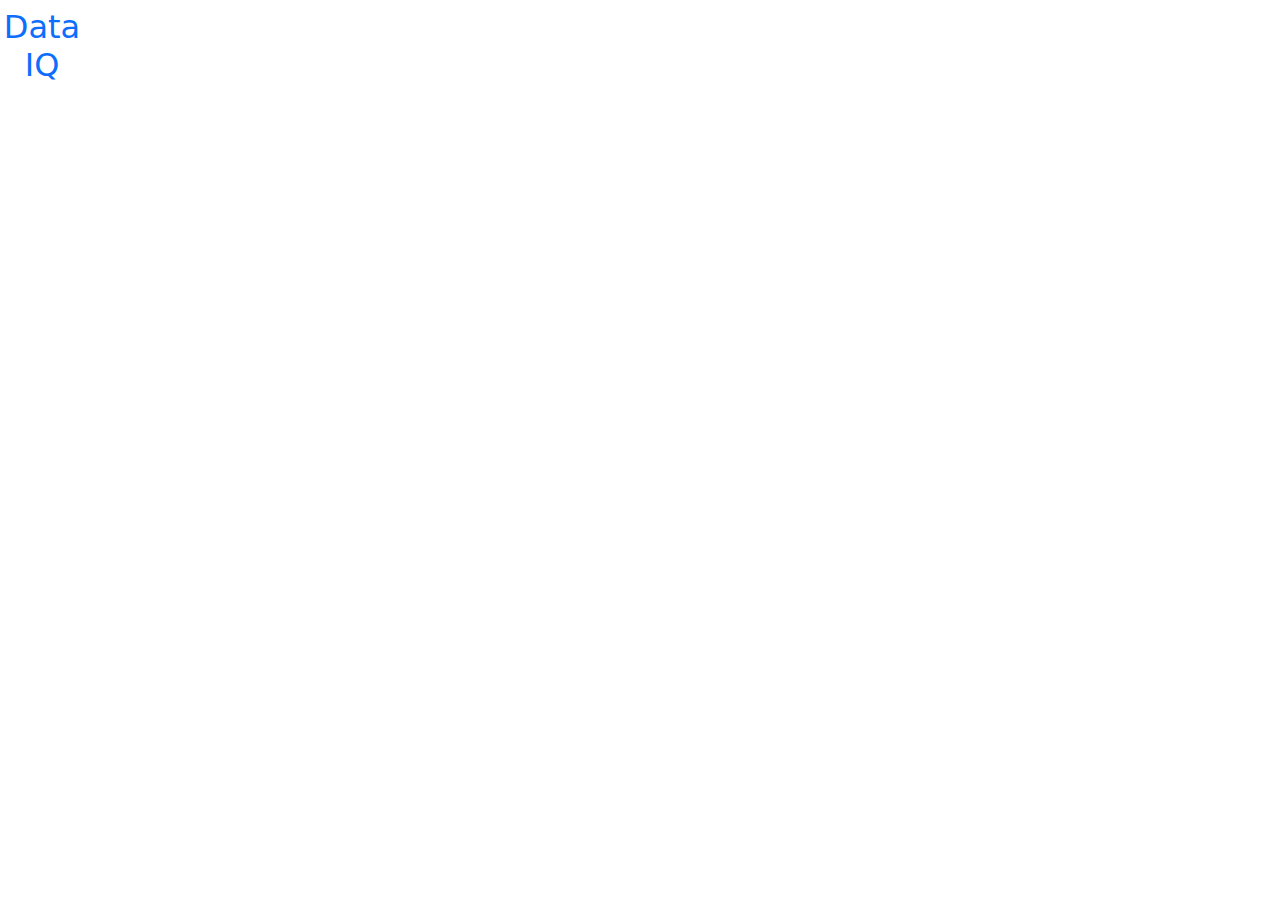
==== popup.html @ 8fab2212 "reward mode added" ====
<!DOCTYPE html>
<html lang="en">
  <head>
    <meta charset="UTF-8" />
    <meta http-equiv="X-UA-Compatible" content="IE=edge" />
    <meta name="viewport" content="width=device-width, initial-scale=1.0" />
    <title>Data IQ | popup</title>
    <!-- CSS only -->
    <link href="./css/bootstrap.min.css" rel="stylesheet" />
    <link href="./css/style.css" rel="stylesheet" />
  </head>
  <body>
    <div class="row mt-2">
      <div class="col-4 text-center">
        <h2 class="text-primary">Data IQ</h1>
      </div>
      <div class="col-8 text-center">
      </div>
    </div>
    <script src="./popup.js"></script>
  </body>
</html>
---- css/style.css ----
body{
    height: 300px;
    width: 300px;
}
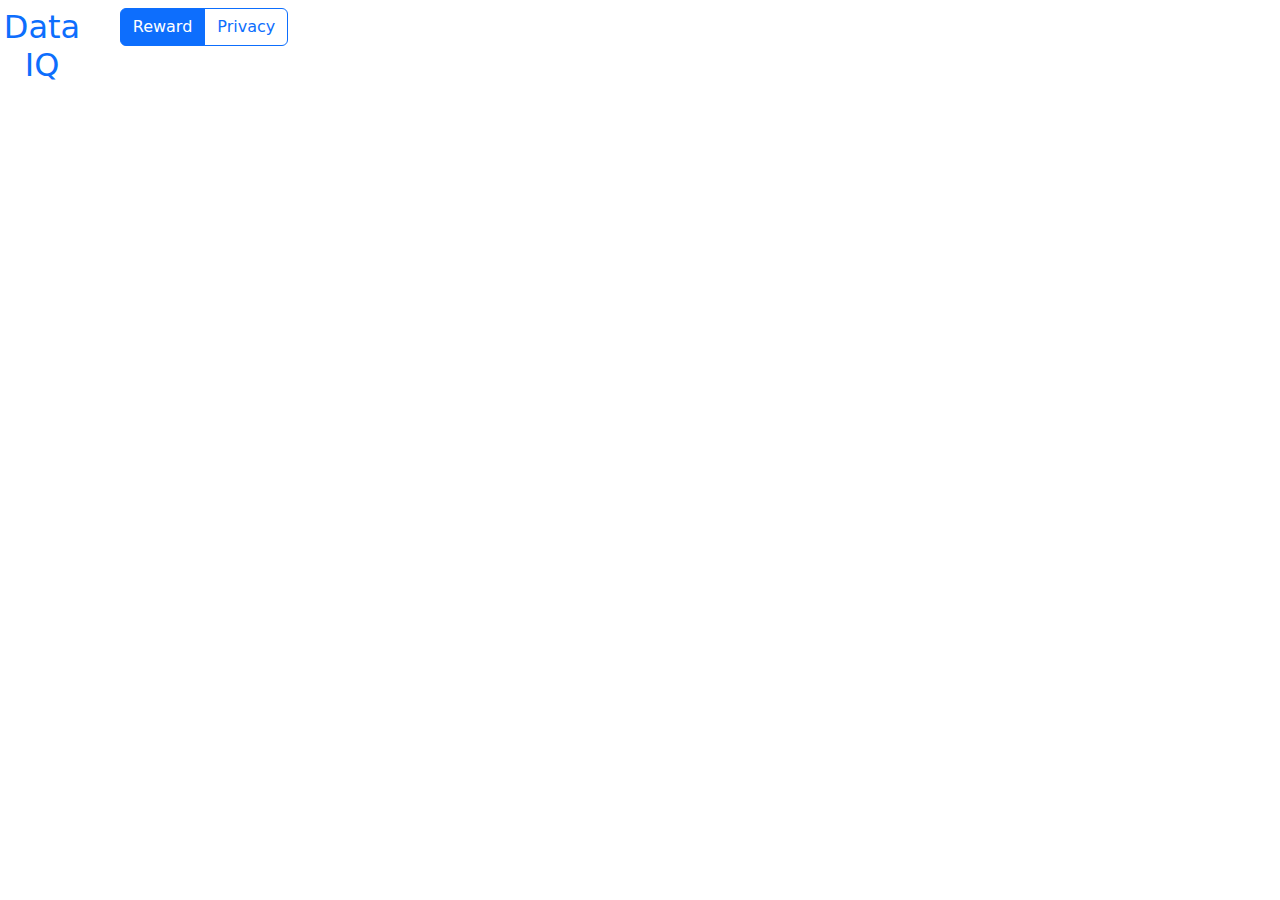
==== commit 682b964f: "button group added" ====
--- a/popup.html
+++ b/popup.html
@@ -15,6 +15,10 @@
         <h2 class="text-primary">Data IQ</h1>
       </div>
       <div class="col-8 text-center">
+        <div class="btn-group" role="group" aria-label="Basic example">
+            <button type="button" class="btn btn-primary">Reward</button>
+            <button type="button" class="btn btn-outline-primary">Privacy</button>
+        </div>
       </div>
     </div>
     <script src="./popup.js"></script>
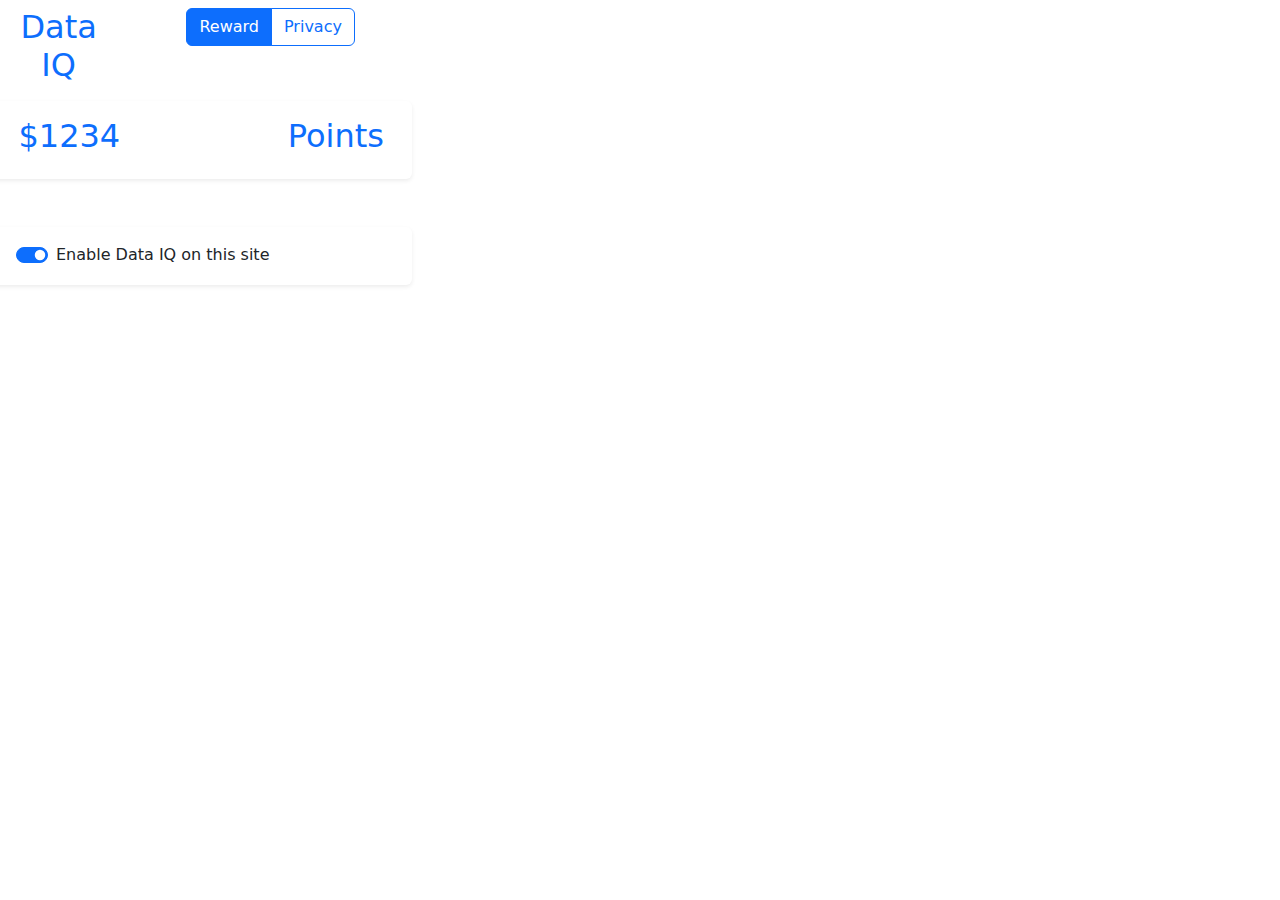
==== commit 980e4aa8: "points div and enable toggle switch addes" ====
--- a/popup.html
+++ b/popup.html
@@ -15,9 +15,25 @@
         <h2 class="text-primary">Data IQ</h1>
       </div>
       <div class="col-8 text-center">
-        <div class="btn-group" role="group" aria-label="Basic example">
-            <button type="button" class="btn btn-primary">Reward</button>
-            <button type="button" class="btn btn-outline-primary">Privacy</button>
+        <div class="btn-group" role="group">
+            <button type="button" class="btn btn-primary" id="reward-btn">Reward</button>
+            <button type="button" class="btn btn-outline-primary" id="privacy-btn">Privacy</button>
+        </div>
+      </div>
+    </div>
+    <div class="row mt-2 shadow-sm p-3 mb-5 bg-white rounded">
+      <div class="col-4 text-center">
+        <p class="h2 text-primary">$1234</p>
+      </div>
+      <div class="col-8 text-end">
+        <p class="h2 text-primary">Points</p>
+      </div>
+    </div>
+    <div class="row shadow-sm p-3 mb-5 bg-white rounded">
+      <div class="col">
+        <div class="form-check form-switch">
+          <input class="form-check-input" type="checkbox" role="switch" id="flexSwitchCheckChecked" checked>
+          <label class="form-check-label" for="flexSwitchCheckChecked">Enable Data IQ on this site</label>
         </div>
       </div>
     </div>
--- a/css/style.css
+++ b/css/style.css
@@ -1,4 +1,4 @@
 body{
-    height: 300px;
-    width: 300px;
+    height: 400px;
+    width: 400px;
 }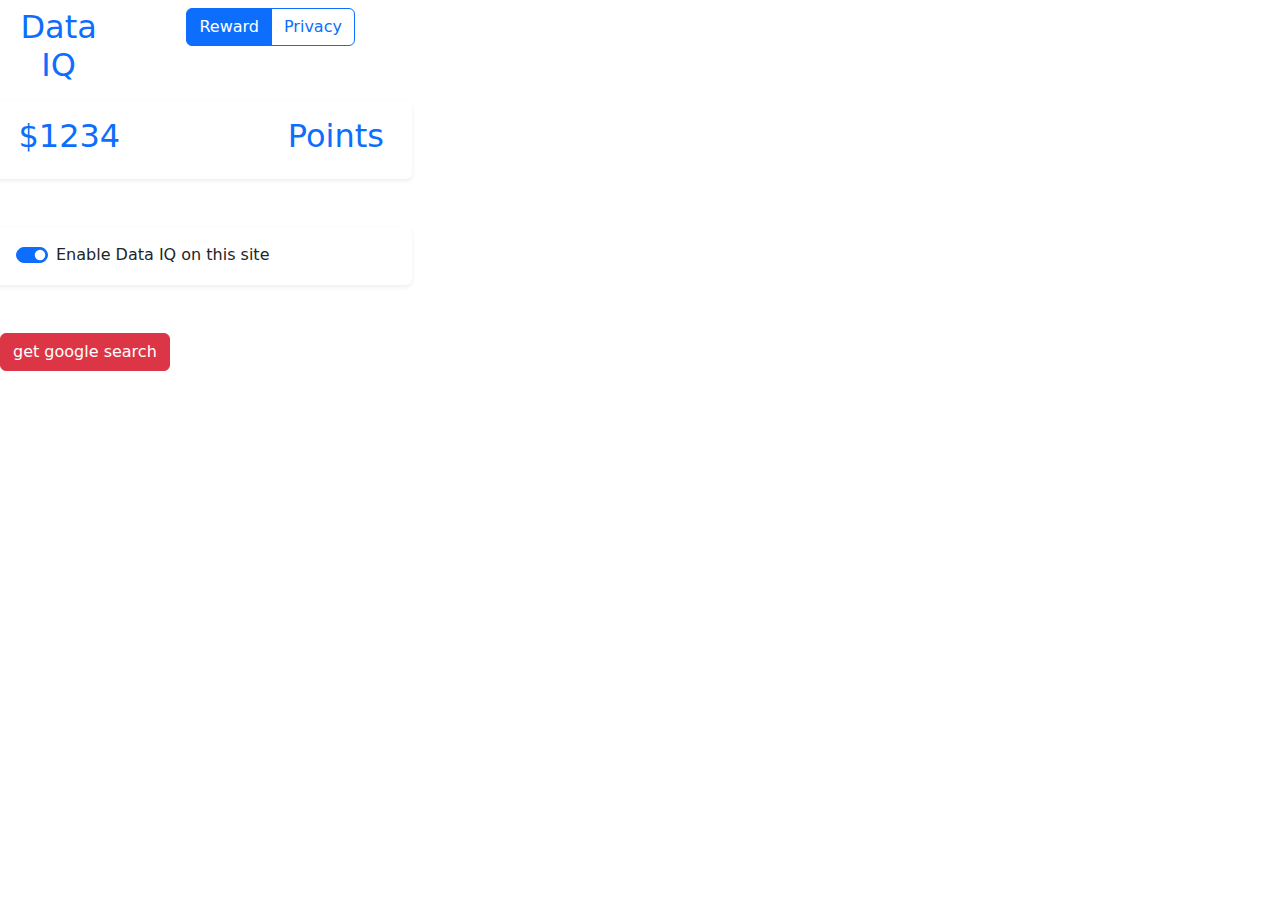
==== commit 09bbcb7c: "code fix retrieving saved google search term" ====
--- a/popup.html
+++ b/popup.html
@@ -12,7 +12,7 @@
   <body>
     <div class="row mt-2">
       <div class="col-4 text-center">
-        <h2 class="text-primary">Data IQ</h1>
+        <h2 class="text-primary">Data IQ</h2>
       </div>
       <div class="col-8 text-center">
         <div class="btn-group" role="group">
@@ -37,6 +37,11 @@
         </div>
       </div>
     </div>
+    <div class="row">
+      <div class="col">
+        <button class="btn btn-danger" id="get-google-search">get google search</button>
+      </div>
+    </div>
     <script src="./popup.js"></script>
   </body>
 </html>
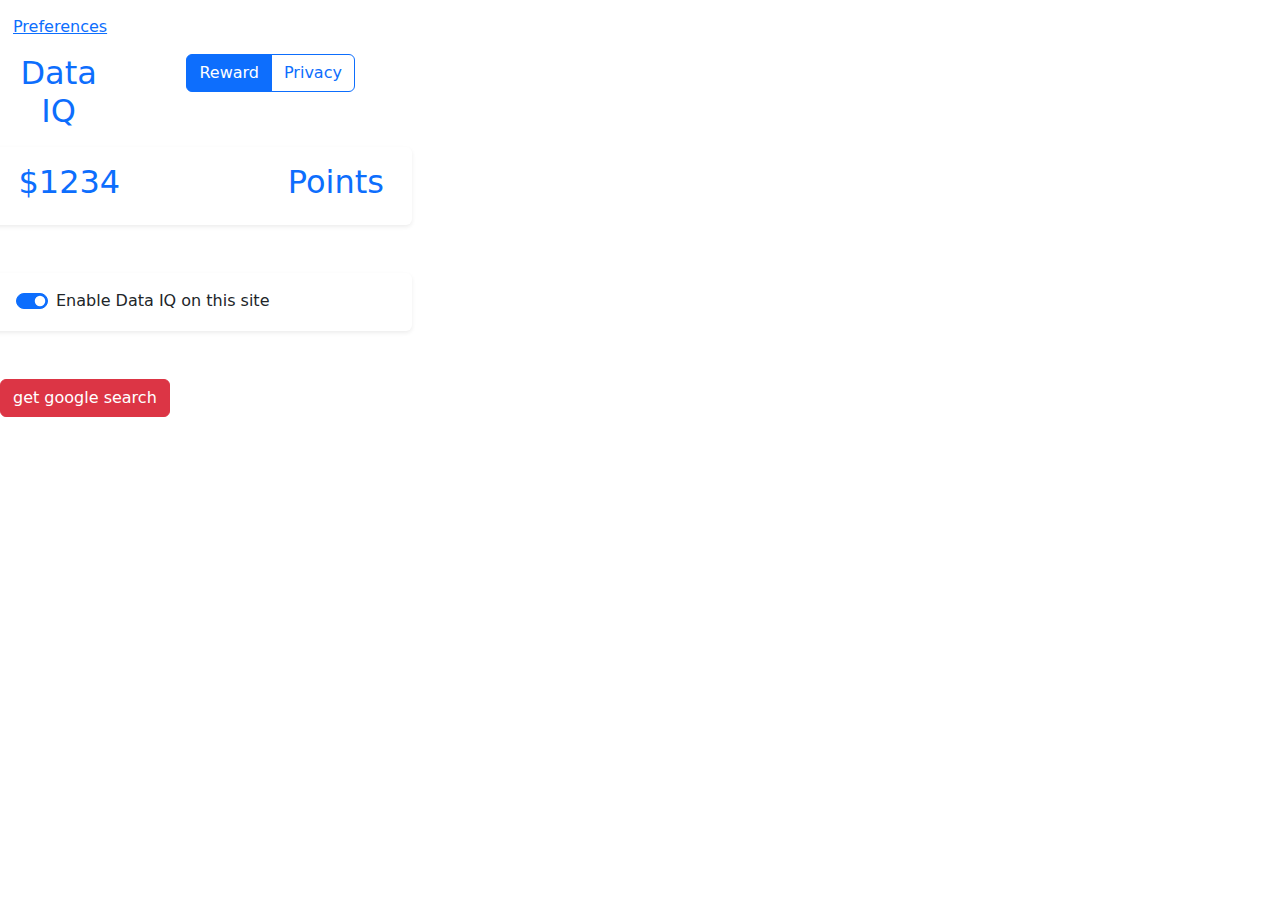
==== commit d9ad2129: "preferenc button functionality added" ====
--- a/popup.html
+++ b/popup.html
@@ -11,13 +11,26 @@
   </head>
   <body>
     <div class="row mt-2">
+      <div class="col">
+        <button class="btn btn-link" id="btn-preferences">Preferences</button>
+      </div>
+    </div>
+    <div class="row mt-2">
       <div class="col-4 text-center">
         <h2 class="text-primary">Data IQ</h2>
       </div>
       <div class="col-8 text-center">
         <div class="btn-group" role="group">
-            <button type="button" class="btn btn-primary" id="reward-btn">Reward</button>
-            <button type="button" class="btn btn-outline-primary" id="privacy-btn">Privacy</button>
+          <button type="button" class="btn btn-primary" id="reward-btn">
+            Reward
+          </button>
+          <button
+            type="button"
+            class="btn btn-outline-primary"
+            id="privacy-btn"
+          >
+            Privacy
+          </button>
         </div>
       </div>
     </div>
@@ -32,14 +45,24 @@
     <div class="row shadow-sm p-3 mb-5 bg-white rounded">
       <div class="col">
         <div class="form-check form-switch">
-          <input class="form-check-input" type="checkbox" role="switch" id="flexSwitchCheckChecked" checked>
-          <label class="form-check-label" for="flexSwitchCheckChecked">Enable Data IQ on this site</label>
+          <input
+            class="form-check-input"
+            type="checkbox"
+            role="switch"
+            id="flexSwitchCheckChecked"
+            checked
+          />
+          <label class="form-check-label" for="flexSwitchCheckChecked"
+            >Enable Data IQ on this site</label
+          >
         </div>
       </div>
     </div>
     <div class="row">
       <div class="col">
-        <button class="btn btn-danger" id="get-google-search">get google search</button>
+        <button class="btn btn-danger" id="get-google-search">
+          get google search
+        </button>
       </div>
     </div>
     <script src="./popup.js"></script>
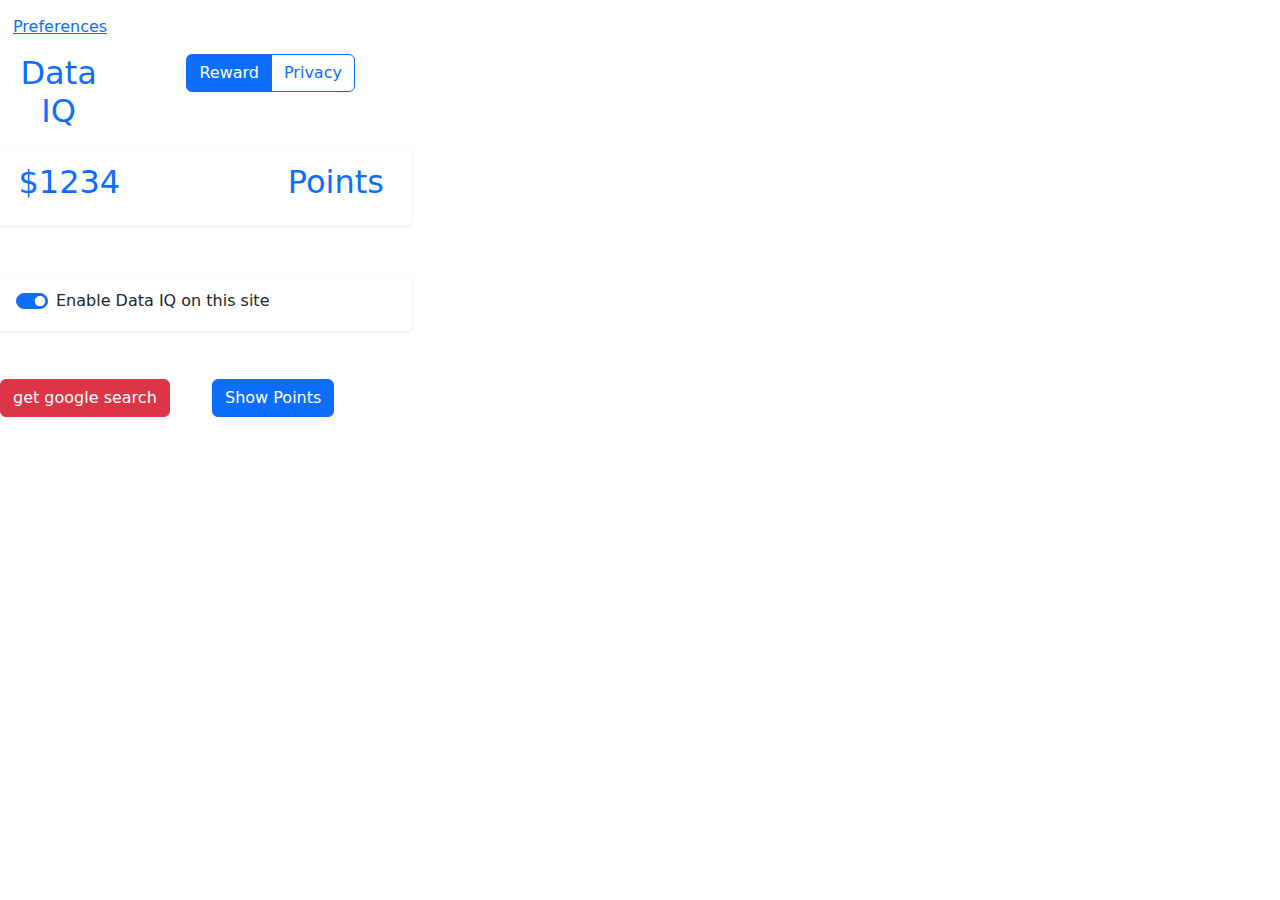
==== commit b9aeeab2: "saved visited_href function added" ====
--- a/popup.html
+++ b/popup.html
@@ -64,6 +64,12 @@
           get google search
         </button>
       </div>
+      <div class="col">
+        <span class="text-primary" id="point-span"></span>
+        <button class="btn btn-primary" id="btn-show-points">
+          Show Points
+        </button>
+      </div>
     </div>
     <script src="./popup.js"></script>
   </body>
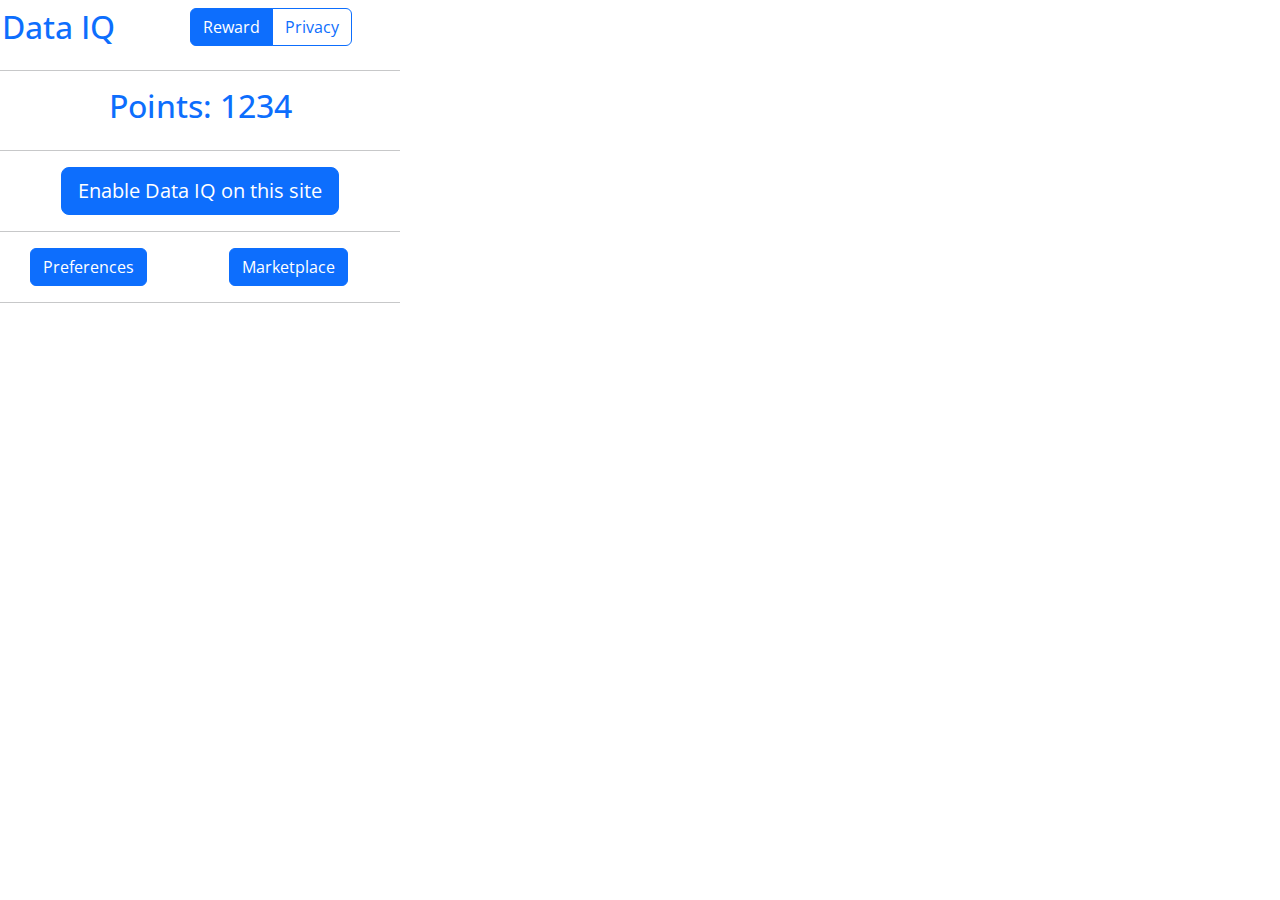
==== commit 770786b7: "look and fill of popup html changes" ====
--- a/popup.html
+++ b/popup.html
@@ -8,13 +8,20 @@
     <!-- CSS only -->
     <link href="./css/bootstrap.min.css" rel="stylesheet" />
     <link href="./css/style.css" rel="stylesheet" />
+    <link
+      rel="stylesheet"
+      href="https://fonts.googleapis.com/css?family=Open Sans"
+    />
+    <!-- <link rel="stylesheet" href="./css/fontawesome.min.css" /> -->
+    <link
+      rel="stylesheet"
+      href="https://cdnjs.cloudflare.com/ajax/libs/font-awesome/6.1.1/css/all.min.css"
+      integrity="sha512-KfkfwYDsLkIlwQp6LFnl8zNdLGxu9YAA1QvwINks4PhcElQSvqcyVLLD9aMhXd13uQjoXtEKNosOWaZqXgel0g=="
+      crossorigin="anonymous"
+      referrerpolicy="no-referrer"
+    />
   </head>
   <body>
-    <div class="row mt-2">
-      <div class="col">
-        <button class="btn btn-link" id="btn-preferences">Preferences</button>
-      </div>
-    </div>
     <div class="row mt-2">
       <div class="col-4 text-center">
         <h2 class="text-primary">Data IQ</h2>
@@ -34,43 +41,42 @@
         </div>
       </div>
     </div>
-    <div class="row mt-2 shadow-sm p-3 mb-5 bg-white rounded">
-      <div class="col-4 text-center">
-        <p class="h2 text-primary">$1234</p>
-      </div>
-      <div class="col-8 text-end">
-        <p class="h2 text-primary">Points</p>
+    <hr />
+    <div class="row text-center mt-2">
+      <div class="col">
+        <h2 class="text-primary">Points: 1234</h2>
       </div>
     </div>
-    <div class="row shadow-sm p-3 mb-5 bg-white rounded">
+    <hr />
+    <div class="row mt-2 text-center">
       <div class="col">
-        <div class="form-check form-switch">
-          <input
-            class="form-check-input"
-            type="checkbox"
-            role="switch"
-            id="flexSwitchCheckChecked"
-            checked
-          />
-          <label class="form-check-label" for="flexSwitchCheckChecked"
-            >Enable Data IQ on this site</label
-          >
+        <button
+          type="button"
+          class="btn btn-primary btn-lg btn-block"
+          id="btn-enable-dataiq"
+        >
+          Enable Data IQ on this site
+        </button>
+      </div>
+    </div>
+    <hr />
+    <div class="row mt-2 text-center">
+      <div class="row">
+        <div class="col">
+          <button class="btn btn-primary">
+            <i class="fa fa-cog" aria-hidden="true"></i>
+            Preferences
+          </button>
+        </div>
+        <div class="col">
+          <button class="btn btn-primary">
+            <i class="fa fa-shopping-cart" aria-hidden="true"></i>
+            Marketplace
+          </button>
         </div>
       </div>
     </div>
-    <div class="row">
-      <div class="col">
-        <button class="btn btn-danger" id="get-google-search">
-          get google search
-        </button>
-      </div>
-      <div class="col">
-        <span class="text-primary" id="point-span"></span>
-        <button class="btn btn-primary" id="btn-show-points">
-          Show Points
-        </button>
-      </div>
-    </div>
+    <hr />
     <script src="./popup.js"></script>
   </body>
 </html>
--- a/css/style.css
+++ b/css/style.css
@@ -1,4 +1,5 @@
 body{
     height: 400px;
     width: 400px;
-}+    font-family: "Open Sans", sans-serif;
+}
